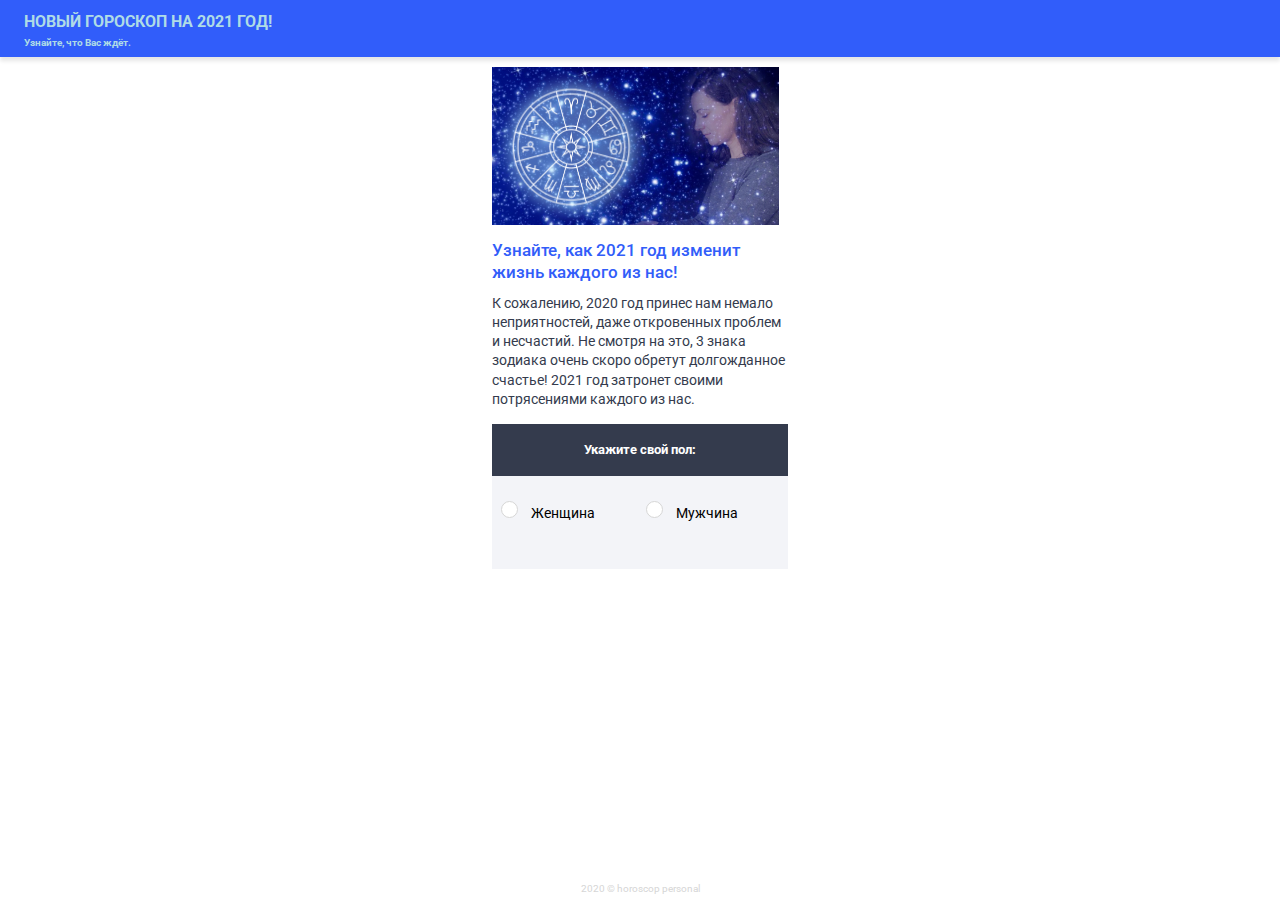
==== index.html @ cc02e736 "f" ====
<!DOCTYPE html>
<html lang="ru">

<head>
  <meta charset="UTF-8">
  <meta name="viewport" content="width=device-width, initial-scale=1.0">
  <meta http-equiv="X-UA-Compatible" content="ie=edge">
  <link rel="preconnect" href="https://fonts.googleapis.com">
  <link rel="preconnect" href="https://fonts.gstatic.com" crossorigin>
  <link href="https://fonts.googleapis.com/css2?family=Roboto:wght@300;400;500;700&display=swap" rel="stylesheet">
  <link rel="stylesheet" href="css/normalize.css">
  <link rel="stylesheet" href="css/master.css">
  <title>Document</title>
</head>

<body>
  <div class="wrapped">
    <header>
      <p class="header-title">Новый гороскоп на 2021 год!</p>
      <p class="header-text">Узнайте, что Вас ждёт.</p>
    </header>
    <main class="container">
      <div class="main-bg-box">
        <img class="mt-10 main-bg" src="img/thumb_l_26128 2.svg" alt="bg">
        <img class="main-circle" src="img/f55e23ab2e225bc75b6deba049395afc.png" alt="circle">
      </div>
      <h3>Узнайте, как 2021 год изменит жизнь каждого из нас!</h3>
      <p class="main-text mt-10 mb-15">К сожалению, 2020 год принес нам немало неприятностей, даже откровенных проблем и несчастий. Не смотря на это, 3 знака зодиака очень скоро обретут долгожданное счастье! 2021 год затронет своими потрясениями
        каждого из
        нас.
      </p>
      <div class="main-question-first-page">
        <p>Укажите свой пол:</p>
      </div>
      <div class="main-answear-first-page mb-13 pt-25">
        <label class="main-label" id="mainRadio">
          <input type="radio" class="main-custom-input" name="gender" value="female" id="female">
          <span class="main-custom-radio"></span>
          <span class="main-input-text pr-38">Женщина</span>
        </label>
        <label class="main-label">
          <input type="radio" class="main-custom-input" name="gender" value="male" id="male">
          <span class="main-custom-radio"></span>
          <span class="main-input-text">Мужчина</span>
        </label>
      </div>
      <div class="main-continue mb-81" id="mainContinue">
        <a class="main-link" href="pages/dayparts.html">Далее</a>
      </div>
    </main>
    <footer class="container">
      <p class="footer-text">2020 © HOROSCOP PERSONAL</p>
    </footer>
  </div>
  <script src="components/app.js"></script>
</body>


</html>
---- css/master.css ----
li {
  list-style: none;
}

body, html {
  scroll-behavior: smooth;
  height: 100%;
  text-rendering: optimizeSpeed;
  line-height: 1.5;
  font-family: 'Roboto', sans-serif;
  margin: 0;
  padding: 0;
}

.wrapped {
  min-height: 100%;
  display: flex;
  flex-direction: column;
}

main {
  flex: 1 1 auto;
}

ul[class],
ol[class] {
  list-style: none;
}

a:not([class]) {
  text-decoration-skip-ink: auto;
}

img {
  max-width: 100%;
  display: block;
}

article>*+* {
  margin-top: 1em;
}

input,
button,
textarea,
select {
  font: inherit;
}

p {
  margin: 0;
  padding: 0;
}

header {
  background: #315DFA;
  box-shadow: 0px 4px 4px rgba(0, 0, 0, 0.1);
  min-height: 57px;
}

.header-title {
  padding: 14px 27px 0 24px;
  font-style: normal;
  font-weight: 700;
  font-size: 16px;
  line-height: 94%;
  text-transform: uppercase;
  color: #AFDCE6;
}

.header-text {
  font-style: normal;
  font-weight: 700;
  font-size: 10px;
  line-height: 94%;
  color: #AFDCE6;
  padding: 9px 0 10px 24px;
}

.container {
  width: 296px;
  margin: 0 auto;
}

h3 {
  margin: 15px 0 0 0;
  font-style: normal;
  font-weight: 500;
  font-size: 17px;
  line-height: 129%;
  color: #315DF9;
}

.main-text {
  font-style: normal;
  font-weight: 400;
  font-size: 14px;
  line-height: 136%;
  color: #343B4D;
}

.main-bg-box {
  position: relative;
}

@keyframes rotation {
  0% {
    transform: rotate(0deg);
  }

  100% {
    transform: rotate(30deg);
  }
}

.main-circle {
  position: absolute;
  z-index: 1;
  width: 160px;
  height: 160px;
  top: 0%;
  left: 0%;
  animation-name: rotation;
  animation-duration: 3s;
  animation-iteration-count: infinite;
  animation-direction: alternate;
}

.mt-10 {
  margin-top: 10px;
}

.mb-15 {
  margin-bottom: 15px;
}

.main-question-first-page {
  background: #343B4D;
}

.main-question-first-page p {
  padding: 16px 21px;
  font-style: normal;
  font-weight: 700;
  font-size: 13px;
  line-height: 157%;
  text-align: center;
  color: #FFFFFF;
}

.main-answear-first-page {
  background: #F3F4F8;
  min-height: 68px;
}

.main-label {
  padding-left: 5px;
}

.main-custom-input {
  appearance: none;
}

.main-custom-radio {
  position: relative;
  width: 15px;
  height: 15px;
  background: #FFFFFF;
  border: 1px solid #D6D6D6;
  border-radius: 50%;
  display: inline-block;
}

.main-custom-radio::before {
  content: "";
  position: absolute;
  top: 50%;
  left: 50%;
  transform: translate(-50%, -50%);
  width: 5px;
  height: 5px;
  background: #291A0E;
  display: block;
  border-radius: 50%;
  opacity: 0;
}

.main-custom-input:checked+.main-custom-radio::before {
  opacity: 1;
}

.main-custom-input:checked~.main-input-text {
  color: #315DFA;
  font-weight: 700;
}

.main-custom-radio:checked {
  display: block;
}

.main-input-text {
  font-weight: 400;
  font-size: 14px;
  line-height: 157%;
  color: #000000;
  padding-left: 9px;
}

.pt-25 {
  padding-top: 25px;
}

.pl-12 {
  padding-left: 12px;
}

.pl-51 {
  padding-left: 51px;
}

.mb-13 {
  margin-bottom: 13px;
}

.pr-38 {
  padding-right: 38px;
}

.main-continue {
  background: #315DFA;
  width: 186px;
  height: 45px;
  margin: 0 auto;
  display: none;
}

.mb-81 {
  margin-bottom: 81px;
}

.main-link {
  font-weight: 700;
  font-size: 14px;
  line-height: 45px;
  text-align: center;
  text-transform: uppercase;
  color: #FFFFFF;
  display: inherit;
  text-decoration: none;
}

.footer-text {
  font-weight: 400;
  font-size: 10px;
  line-height: 220%;
  text-align: center;
  text-transform: lowercase;
  color: #D6D6D6;
}

.main-progress {
  min-width: 100%;
  height: 8px;
  background: #F3F4F8;
  box-shadow: inset 0px 4px 2px rgba(0, 0, 0, 0.1);
  position: relative;
}

.pt-41 {
  padding-top: 26px;
}

.pb-41 {
  padding-bottom: 41px;
}

.main-label-box {
  padding-bottom: 41px;
}

.main-progress {
  margin: 35px 0 25px 0;
}

.mb-9 {
  margin-bottom: 9px;
}

.main-select-wrapped {
  position: relative;
  margin: 0 auto;
  width: 186px;
  height: 45px;
}

.main-select-wrapped::after {
  content: '';
  position: absolute;
  width: 10px;
  height: 2px;
  border-top-right-radius: 5px;
  border-bottom-right-radius: 5px;
  background: #343B4D;
  top: 50%;
  right: 9px;
  display: block;
  transform: rotate(315deg);
  pointer-events: none;
}

.main-select-wrapped::before {
  content: '';
  position: absolute;
  width: 10px;
  height: 2px;
  border-top-left-radius: 5px;
  border-bottom-left-radius: 5px;
  background: #343B4D;
  top: 50%;
  right: 15px;
  display: block;
  z-index: 1;
  transform: rotate(45deg);
  pointer-events: none;
}

.main-select {
  position: relative;
  appearance: none;
  width: 100%;
  height: 100%;
  padding: 10px 0 10px 17px;
  background: #FFFFFF;
  border: 1px solid #E4E4E4;
}

.main-form {
  margin: 0 auto;
  width: 186px;
  height: 45px;
  padding-top: 15px;
}

.main-dropdown {
  position: relative;
  appearance: none;
  width: 100%;
  height: 100%;
  padding: 10px 0 10px 17px;
  background: #FFFFFF;
  border: 1px solid #E4E4E4;
  text-align: left;
  cursor: pointer;
}

.main-dropdown::after {
  content: '';
  position: absolute;
  width: 10px;
  height: 2px;
  border-top-right-radius: 5px;
  border-bottom-right-radius: 5px;
  background: #343B4D;
  top: 50%;
  right: 9px;
  display: block;
  transform: rotate(315deg);
  pointer-events: none;
}

.main-dropdown::before {
  content: '';
  position: absolute;
  width: 10px;
  height: 2px;
  border-top-left-radius: 5px;
  border-bottom-left-radius: 5px;
  background: #343B4D;
  top: 50%;
  right: 15px;
  display: block;
  z-index: 1;
  transform: rotate(45deg);
  pointer-events: none;
}

.dropdown__list {
  background: #fff;
  box-shadow: 0 4px 8px rgba(176, 198, 225, 0.6);
  overflow: hidden;
  position: absolute;
  left: 0;
  width: 100%;
  top: 63%;
  z-index: 2;
  padding: 0;
}

.dropdown {
  position: relative;
}

.dropdown__list-item {
  border: 1px solid #E4E4E4;
  padding: 10px 0 10px 17px;
  border-bottom: 0;
  cursor: pointer;
}

.dropdown__list {
  display: none;
}

.dropdown__list-visible {
  display: block;
}

.dropdown__list-item:hover {
  background: rgba(176, 198, 225, 0.6);
}

.dropdown__input-hidden {
  display: none;
}

.hide {
  display: none;
}

.main-warning {
  margin: 15px auto 0 auto;
  height: 36px;
  width: 233px;
  background-color: #FFD8CF;
  display: none;
}

.main-warning p {
  color: #D0060E;
  font-size: 13px;
  line-height: 144%;
  text-align: center;
  padding: 8px 0 0 0;
  display: inherit;
}

.pb-28 {
  padding-bottom: 28px;
  display: inherit;
}

.main-box-img {
  margin: 0 auto;
  width: 81px;
  height: 82px;
  display: none;
}

.main-box-img img {
  height: 100%;
}

.main-box-img p {
  height: 24px;
  text-align: center;
}

.mt-25 {
  margin-top: 25px;
}

.w-100 {
  width: 100%;
}

.w-49 {
  width: 49%;
}

.w-9 {
  width: 9%;
}

.w-25 {
  width: 25%;
}

.main-progress-bg {
  height: 100%;
  background: #B53E42;
}

.weigth-500 {
  font-weight: 500;
  color: #343B4D;
}

.mt-34 {
  margin-top: 34px;
}

.mb-19 {
  margin-bottom: 19px;
}

.main-loading {
  height: 42px;
  background-color: #F3F4F8;
}

.main-loading-bg {
  position: relative;
  height: inherit;
}

.main-loading p {
  color: #fff;
  font-weight: 700;
  position: absolute;
  top: 25%;
  left: 13%;
}

.main-ul {
  font-weight: 300;
  font-size: 12px;
  line-height: 16px;
  color: #343B4D;
  padding-left: 0;
}

.main-ul li {
  padding-bottom: 24px;
}

.green-span {
  color: #419330;
}

@keyframes green-bg {
  0%{
    left: 0;
  }
  100%{
    left: 296px;
  }
}
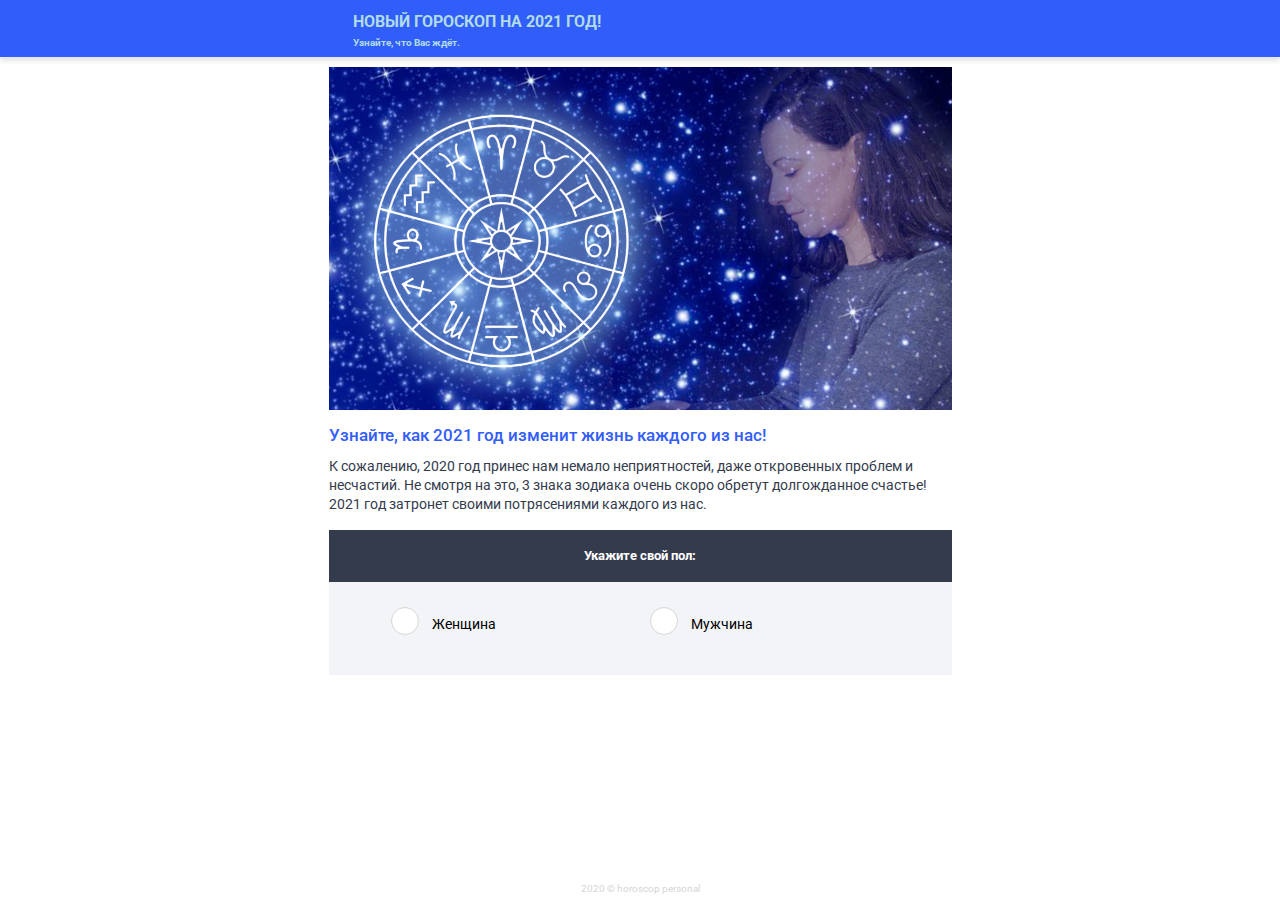
==== commit 92a56fe8: "ee" ====
--- a/index.html
+++ b/index.html
@@ -16,19 +16,19 @@
 <body>
   <div class="wrapped">
     <header>
-      <p class="header-title">Новый гороскоп на 2021 год!</p>
-      <p class="header-text">Узнайте, что Вас ждёт.</p>
+      <div class="header-box">
+        <p class="header-title">Новый гороскоп на 2021 год!</p>
+        <p class="header-text">Узнайте, что Вас ждёт.</p>
+      </div>
     </header>
     <main class="container">
-      <div class="main-bg-box">
-        <img class="mt-10 main-bg" src="img/thumb_l_26128 2.svg" alt="bg">
+      <picture class="main-bg-box">
+        <img class="mt-10 main-bg" src="img/thumb_l_261282.svg" alt="bg">
         <img class="main-circle" src="img/f55e23ab2e225bc75b6deba049395afc.png" alt="circle">
-      </div>
+      </picture>
       <h3>Узнайте, как 2021 год изменит жизнь каждого из нас!</h3>
-      <p class="main-text mt-10 mb-15">К сожалению, 2020 год принес нам немало неприятностей, даже откровенных проблем и несчастий. Не смотря на это, 3 знака зодиака очень скоро обретут долгожданное счастье! 2021 год затронет своими потрясениями
-        каждого из
-        нас.
-      </p>
+      <p class="main-text mt-10 mb-15">К сожалению, 2020 год принес нам немало неприятностей, даже откровенных проблем и несчастий. Не смотря на это, 3 знака зодиака очень скоро обретут долгожданное счастье!<br> 2021 год затронет своими потрясениями
+        каждого из нас. </p>
       <div class="main-question-first-page">
         <p>Укажите свой пол:</p>
       </div>
--- a/css/master.css
+++ b/css/master.css
@@ -154,7 +154,7 @@
 }
 
 .main-label {
-  padding-left: 5px;
+  padding-left: 13px;
 }
 
 .main-custom-input {
@@ -351,6 +351,7 @@
   border: 1px solid #E4E4E4;
   text-align: left;
   cursor: pointer;
+  -webkit-tap-highlight-color: rgba(0, 0, 0, 0);
 }
 
 .main-dropdown::after {
@@ -506,19 +507,27 @@
 .main-loading {
   height: 42px;
   background-color: #F3F4F8;
+  position: relative;
+  min-width: 196px;
 }
 
 .main-loading-bg {
-  position: relative;
+  position: absolute;
+  top: 0;
+  left: 0;
   height: inherit;
-}
-
-.main-loading p {
-  color: #fff;
-  font-weight: 700;
-  position: absolute;
-  top: 25%;
+  background-color: #419330;
+}
+
+.main-loading-bg p {
+  position: absolute;
+  top: 21%;
   left: 13%;
+  font-weight: 700;
+  font-size: 14px;
+  line-height: 22px;
+  color: #FFFFFF;
+  text-transform: uppercase;
 }
 
 .main-ul {
@@ -529,6 +538,10 @@
   padding-left: 0;
 }
 
+.main-ul+p {
+  color: #343B4D;
+}
+
 .main-ul li {
   padding-bottom: 24px;
 }
@@ -537,11 +550,138 @@
   color: #419330;
 }
 
-@keyframes green-bg {
-  0%{
-    left: 0;
-  }
-  100%{
-    left: 296px;
-  }
-}
+.red-span {
+  color: #FF0000;
+  font-weight: 700;
+}
+
+.main-ready {
+  display: none;
+}
+
+.main-thanks {
+  font-weight: 500;
+  font-size: 14px;
+  line-height: 19px;
+  color: #343B4D;
+}
+
+.main-blue-text {
+  font-weight: 500;
+  font-size: 14px;
+  line-height: 21px;
+  color: #315DFA;
+}
+
+.main-last-text {
+  font-size: 18px;
+  line-height: 19px;
+  color: #343B4D;
+}
+
+.main-h2 {
+  font-size: 18px;
+  line-height: 19px;
+  color: #343B4D;
+  font-weight: 500;
+}
+
+.mb-31 {
+  margin-bottom: 31px;
+}
+
+.pb-12 {
+  padding-bottom: 12px;
+}
+
+.main-btn-call {
+  position: relative;
+  background: #315DFA;
+  width: 100%;
+  height: 45px;
+  margin: 0 auto;
+  cursor: pointer;
+}
+
+.main-btn-call::after {
+  content: '';
+  position: absolute;
+  background-image: url(../img/Vector.png);
+  width: 28px;
+  height: 26px;
+  top: 9px;
+  left: 18px;
+}
+
+.footer-btn {
+  min-height: 17px;
+  font-weight: 700;
+  font-size: 6px;
+  line-height: 7px;
+  text-align: center;
+  letter-spacing: 2px;
+  text-transform: uppercase;
+  color: #C9C9C9;
+}
+
+.main-content {
+  display: none;
+}
+
+@media (min-width: 375px) {
+  .container {
+    width: 329px;
+  }
+
+  .main-bg {
+    min-width: 100%;
+  }
+
+  .main-circle {
+    width: 184px;
+    height: 184px;
+  }
+
+  .main-label {
+    padding-right: 10px;
+  }
+
+  .main-progress {
+    margin-bottom: 100px;
+  }
+}
+
+@media (min-width: 770px) {
+  .container {
+    width: 623px;
+  }
+
+  .main-circle {
+    width: 348px;
+    height: 348px;
+  }
+
+  .header-box {
+    width: 623px;
+    margin: 0 auto;
+  }
+
+  .main-custom-radio {
+    height: 26px;
+    width: 26px;
+  }
+
+  .main-input-text {
+    vertical-align: super;
+  }
+
+  .main-label {
+    padding-left: 58px;
+    padding-right: 50px;
+  }
+
+  .main-custom-radio::before {
+    width: 8px;
+    height: 8px;
+  }
+}
